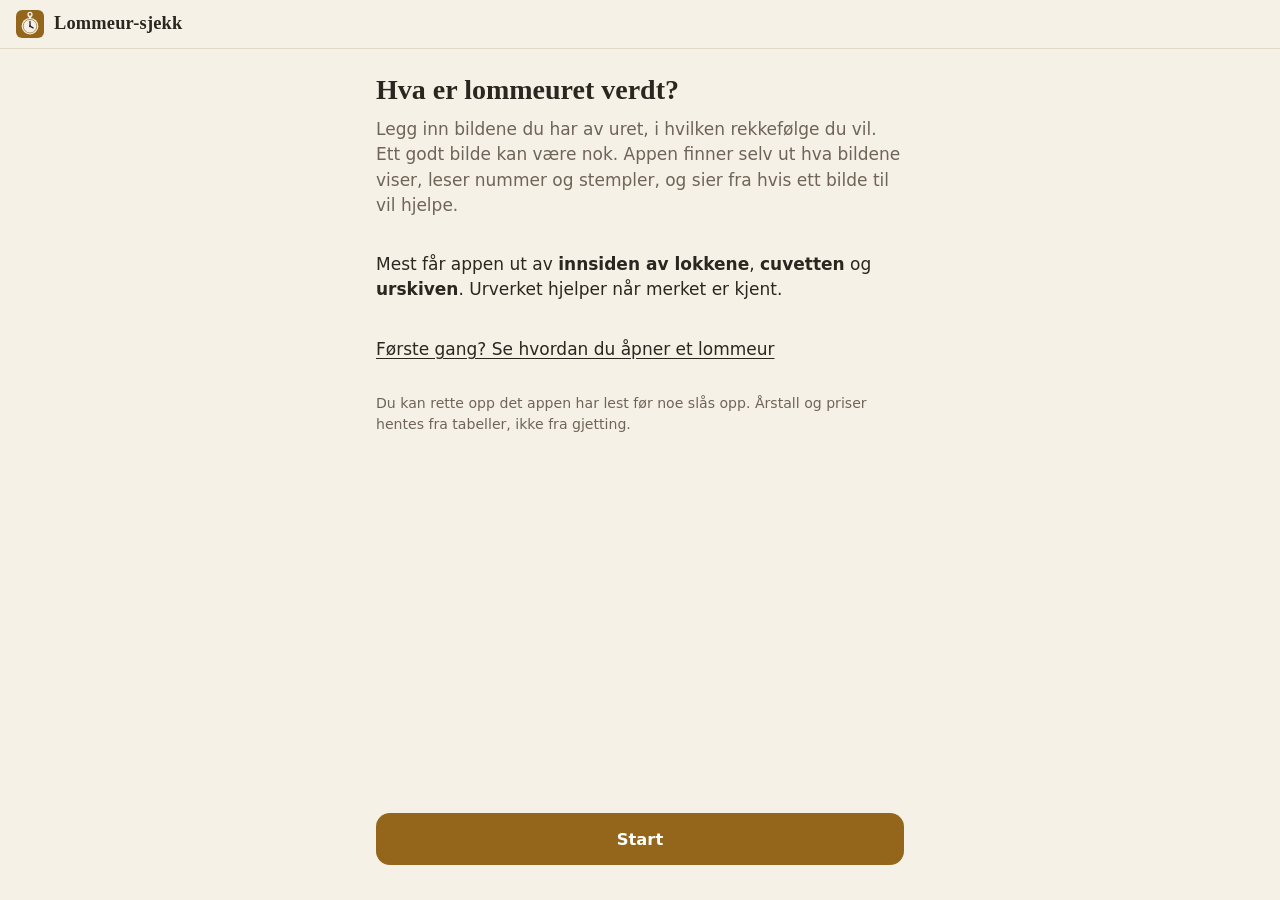
==== app/static/index.html @ 58a51ea7 "Legg inn bildene du har: fri opplasting og forslag til neste bilde De faste bildestegene er borte. B" ====
<!doctype html>
<html lang="no">
<head>
  <meta charset="utf-8">
  <meta name="viewport" content="width=device-width, initial-scale=1, viewport-fit=cover">
  <title>Lommeur-sjekk</title>
  <meta name="description" content="Identifiser, dater og finn prisintervall for gamle lommeur.">
  <meta name="theme-color" content="#f6f1e7" media="(prefers-color-scheme: light)">
  <meta name="theme-color" content="#1b1814" media="(prefers-color-scheme: dark)">
  <link rel="manifest" href="manifest.webmanifest">
  <link rel="icon" href="icon.svg" type="image/svg+xml">
  <link rel="apple-touch-icon" href="icon-192.png">
  <meta name="apple-mobile-web-app-capable" content="yes">
  <link rel="stylesheet" href="styles.css">
</head>
<body>
  <header class="topbar">
    <img src="icon.svg" alt="" width="28" height="28">
    <span class="brand">Lommeur-sjekk</span>
    <span id="mode-badge" class="badge badge-demo" hidden>Demo</span>
  </header>

  <main id="app">
    <!-- 1. Start -->
    <section id="screen-intro" class="screen">
      <h1>Hva er lommeuret verdt?</h1>
      <p class="lead">Legg inn bildene du har av uret, i hvilken rekkefølge du vil. Ett godt bilde kan være nok. Appen finner selv ut hva bildene viser, leser nummer og stempler, og sier fra hvis ett bilde til vil hjelpe.</p>
      <p>Mest får appen ut av <strong>innsiden av lokkene</strong>, <strong>cuvetten</strong> og <strong>urskiven</strong>. Urverket hjelper når merket er kjent.</p>
      <p><button class="link link-inline" data-action="guide">Første gang? Se hvordan du åpner et lommeur</button></p>
      <p class="fineprint">Du kan rette opp det appen har lest før noe slås opp. Årstall og priser hentes fra tabeller, ikke fra gjetting.</p>
      <p class="fineprint" id="provider-info" hidden></p>
      <div id="mock-panel" class="mock-panel" hidden>
        <label for="mock-scenario">Demomodus – velg eksempel</label>
        <select id="mock-scenario"></select>
        <p class="fineprint">Ingen API-nøkkel er satt, så bildeanalysen bruker faste eksempler.</p>
      </div>
      <div class="actions">
        <button class="btn btn-primary" data-action="start">Start</button>
      </div>
    </section>

    <!-- 2. Bilder -->
    <section id="screen-capture" class="screen" hidden>
      <h1>Bilder av uret</h1>
      <ul class="tips">
        <li>Ta med det du ser best: urskive, innsiden av lokkene, cuvetten eller verket.</li>
        <li>Gå nært på nummer og stempler, og la lyset falle skrått.</li>
        <li>Flere bilder av samme del er greit.</li>
      </ul>
      <p class="guide-link"><button class="link link-inline" data-action="guide">Slik åpner du et lommeur</button></p>

      <div id="suggest-box" class="notice notice-hint" hidden></div>
      <div class="photo-grid" id="photo-grid"></div>
      <p class="error" id="capture-error" role="alert" hidden></p>

      <div class="actions">
        <div class="row">
          <label class="btn btn-secondary">
            <input type="file" accept="image/*" capture="environment" data-input="camera" hidden>
            Ta bilde
          </label>
          <label class="btn btn-secondary">
            <input type="file" accept="image/*" multiple data-input="gallery" hidden>
            Velg bilder
          </label>
        </div>
        <button class="btn btn-primary" data-action="analyze" id="analyze-btn" disabled>Analyser</button>
        <div class="row row-links">
          <button class="link" data-action="back">Tilbake</button>
        </div>
      </div>
    </section>

    <!-- 3. Analyserer -->
    <section id="screen-loading" class="screen screen-center" hidden>
      <div class="spinner" aria-hidden="true"></div>
      <p id="loading-text">Leser bildene …</p>
    </section>

    <!-- 4. Bekreft -->
    <section id="screen-confirm" class="screen" hidden>
      <h1>Stemmer dette?</h1>
      <p class="lead">Sjekk mot uret og rett opp feil. Ett feil siffer kan flytte dateringen flere år.</p>

      <div id="confirm-notices"></div>
      <section class="card found" aria-labelledby="found-title">
        <h2 id="found-title">Funnet på uret <span class="chip" data-conf="numbers"></span></h2>
        <div id="found"></div>
      </section>

      <form id="confirm-form" novalidate>
        <div class="field">
          <label for="f-brand">Merke eller navn <span class="chip" data-conf="brand_signed"></span></label>
          <input id="f-brand" name="brand" autocomplete="off" autocapitalize="words" placeholder="Usignert">
        </div>
        <div class="field">
          <label for="f-movement">Verksnummer</label>
          <input id="f-movement" name="movement_serial" inputmode="numeric" pattern="[0-9 ]*" autocomplete="off" placeholder="Ikke lest">
          <small>Nummer på selve urverket. Mange ur har ikke det.</small>
        </div>
        <div class="field">
          <label for="f-case">Kassenummer</label>
          <input id="f-case" name="case_number" inputmode="numeric" pattern="[0-9 ]*" autocomplete="off" placeholder="Ikke lest">
          <small>Nummer i lokkene. Står det samme nummer flere steder, hører lokkene trolig sammen.</small>
        </div>
        <div class="field">
          <label for="f-escapement">Gangtype <span class="chip" data-conf="escapement"></span></label>
          <select id="f-escapement" name="escapement"></select>
          <small id="escapement-evidence"></small>
        </div>
        <div class="field">
          <label for="f-winding">Oppstrekk <span class="chip" data-conf="winding"></span></label>
          <select id="f-winding" name="winding"></select>
          <small id="winding-evidence"></small>
        </div>
        <div class="field">
          <label for="f-layout">Verktype</label>
          <select id="f-layout" name="movement_layout"></select>
        </div>
        <div class="field">
          <label for="f-material">Kassemateriale <span class="chip" data-conf="marks"></span></label>
          <select id="f-material" name="material"></select>
          <div class="stamps" id="stamps"></div>
        </div>
        <div class="actions">
          <button class="btn btn-primary" type="submit">Finn alder og verdi</button>
          <div class="row row-links">
            <button class="link" type="button" data-action="retake">Ta bildene på nytt</button>
          </div>
        </div>
      </form>
    </section>

    <!-- 5. Resultat -->
    <section id="screen-result" class="screen" hidden>
      <h1>Resultat</h1>
      <article class="card" id="dating-card"></article>
      <article class="card" id="value-card"></article>
      <div class="actions">
        <button class="btn btn-primary" data-action="restart">Ny vurdering</button>
        <div class="row row-links">
          <button class="link" data-action="edit">Rett opplysninger</button>
        </div>
      </div>
    </section>
    <!-- Veiledning -->
    <section id="screen-guide" class="screen guide" hidden>
      <h1>Slik åpner du et lommeur</h1>
      <p class="lead">De fleste lommeur har to lokk bak: et ytre lokk og et indre støvlokk, cuvetten. Stempler og nummer kan sitte på begge, så appen ber om bilde av hvert lag.</p>

      <figure class="guide-figure">
        <svg viewBox="0 0 320 210" role="img" aria-labelledby="guide-fig-title">
          <title id="guide-fig-title">Lagene i et lommeur sett fra siden: glass, urskive, urverk, cuvette og ytre lokk</title>
          <g class="g-line">
            <!-- bøyle og krone -->
            <path d="M52 22a10 10 0 0 1 20 0" />
            <rect x="57" y="22" width="10" height="9" rx="2" />
            <!-- glass -->
            <path d="M22 52q40-16 80 0" />
            <!-- urskive -->
            <rect x="24" y="56" width="76" height="6" rx="2" class="g-fill-soft" />
            <!-- urverk -->
            <rect x="26" y="68" width="72" height="22" rx="3" class="g-fill" />
            <circle cx="46" cy="79" r="6" />
            <circle cx="76" cy="79" r="4" />
            <!-- cuvette (åpen, hengslet til venstre) -->
            <path d="M26 98 L96 128" class="g-accent" />
            <!-- ytre lokk (åpent, hengslet til venstre) -->
            <path d="M24 104 L88 160" class="g-accent2" />
            <circle cx="25" cy="101" r="3" class="g-dot" />
          </g>
          <g class="g-label">
            <line x1="102" y1="46" x2="150" y2="36" /><text x="156" y="40">Glass</text>
            <line x1="102" y1="59" x2="150" y2="62" /><text x="156" y="66">1 · Urskive</text>
            <line x1="100" y1="79" x2="150" y2="90" /><text x="156" y="94">4 · Urverk med verksnummer</text>
            <line x1="96" y1="128" x2="150" y2="122" /><text x="156" y="126">3 · Cuvette (indre lokk)</text>
            <line x1="88" y1="160" x2="150" y2="152" /><text x="156" y="156">2 · Ytre baklokk</text>
            <line x1="25" y1="104" x2="40" y2="190" /><text x="44" y="194">Hengsel</text>
          </g>
        </svg>
        <figcaption>Ytre lokk og cuvette er vanligvis hengslet på samme side. Tallene viser rekkefølgen du åpner uret i.</figcaption>
      </figure>

      <article class="guide-card" id="guide-before">
        <h2>Før du begynner</h2>
        <ul>
          <li>Bruk neglen eller en tynn plastkile, for eksempel et gitarplekter. Aldri kniv eller skrutrekker: riper og bulker senker verdien.</li>
          <li>Hold uret over et mykt underlag, og ikke tving noe som sitter fast. Spør selgeren om lov på loppemarkedet.</li>
          <li>Ikke rør urverket. Særlig balansehjulet, som svinger fram og tilbake, er ømfintlig.</li>
        </ul>
      </article>

      <article class="guide-card" id="guide-dial">
        <h2><span class="num">1</span> Urskiven</h2>
        <p>Ta bildet rett forfra med hele skiven og eventuell tekst.</p>
        <p>Har uret lokk også foran (savonett eller jegerur), trykker du inn kronen øverst. Da spretter frontlokket opp.</p>
      </article>

      <article class="guide-card" id="guide-caseback">
        <h2><span class="num">2</span> Ytre baklokk</h2>
        <p>Finn det lille neglesporet i kanten, ofte rett overfor hengselet, og lirk forsiktig. Noen lokk skrus av mot klokka i stedet.</p>
        <p><strong>Fotografer innsiden av lokket.</strong> Her står ofte sølvstempelet (0.800, 0.875, 0.935), et lite merke fra kassemakeren, kontrollmerker som en bjørn, en tiur eller et ekorn, og kassenummeret.</p>
        <p class="fineprint">Monogrammer og initialer er gravert for en eier. Små, ujevne riper med bokstaver og tall er ofte merker etter reparasjoner. Appen tar dem med, men bruker dem ikke som serienummer.</p>
      </article>

      <article class="guide-card" id="guide-cuvette">
        <h2><span class="num">3</span> Cuvetten (indre lokk)</h2>
        <p>Under det ytre lokket ligger et tynnere støvlokk. <strong>Fotografer utsiden før du åpner det</strong>, og så innsiden. Utsiden har ofte gravert tekst som navn, antall steiner, gangtype («Echappement à cylindre», «Ancre») og et nummer. Innsiden kan ha egne stempler.</p>
        <p>To hull i cuvetten betyr at uret trekkes opp med nøkkel: det ene er for oppstrekk, det andre for å stille viserne («Aiguilles»).</p>
        <p>Cuvetten kan være av samme sølv som kassen, eller av metall («Cuvette Métal»). Står samme nummer i lokket og på cuvetten, hører de trolig sammen.</p>
        <p class="fineprint">Har uret ingen cuvette, hopper du over dette steget.</p>
      </article>

      <article class="guide-card" id="guide-movement">
        <h2><span class="num">4</span> Urverket</h2>
        <p>Åpne cuvetten på samme måte. På mange ur står det lite eller ingenting på verket, og det er helt vanlig. Bildet viser likevel gangtypen, om uret har nøkkeloppstrekk (firkantede tapper) og hvordan verket er bygd. Står det et nummer, får skrått lys graveringen fram.</p>
        <p>Finner du ikke noe neglespor bak, kan uret være av typen som åpnes forfra: glassringen løftes av, og verket vippes ut. Da er det tryggest å la det være.</p>
      </article>

      <article class="guide-card" id="guide-close">
        <h2>Lukk forsiktig</h2>
        <p>Trykk lokkene igjen med tommelen nær hengselet, først cuvetten og så det ytre lokket. Trykk aldri midt på glasset.</p>
      </article>

      <div class="actions">
        <button class="btn btn-primary" data-action="close-guide">Ferdig</button>
      </div>
    </section>
  </main>


  <script src="app.js" defer></script>
</body>
</html>
---- app/static/styles.css ----
:root {
  --paper: #f6f1e7;
  --card: #fffdf8;
  --ink: #2b2620;
  --muted: #6e6457;
  --line: #e2d8c6;
  --brass: #94661c;
  --brass-ink: #ffffff;
  --brass-soft: #f1e4c8;
  --ok: #2f6b3d;
  --warn: #9a5b00;
  --warn-soft: #fbefd8;
  --bad: #a33a2a;
  --bad-soft: #f8e3df;
  --radius: 14px;
  --serif: "Iowan Old Style", "Palatino Linotype", Palatino, "Book Antiqua", Georgia, serif;
  --sans: system-ui, -apple-system, "Segoe UI", Roboto, sans-serif;
  color-scheme: light dark;
}

@media (prefers-color-scheme: dark) {
  :root {
    --paper: #1b1814;
    --card: #25211b;
    --ink: #efe7d8;
    --muted: #b3a690;
    --line: #3a342b;
    --brass: #d4a24c;
    --brass-ink: #1b1814;
    --brass-soft: #3a2f1c;
    --ok: #7fc28d;
    --warn: #e4b05c;
    --warn-soft: #3a2f1c;
    --bad: #ef8a78;
    --bad-soft: #3d2420;
  }
}

* { box-sizing: border-box; }
[hidden] { display: none !important; }

html, body { margin: 0; }

body {
  background: var(--paper);
  color: var(--ink);
  font: 17px/1.5 var(--sans);
  -webkit-text-size-adjust: 100%;
  min-height: 100dvh;
}

.topbar {
  display: flex; align-items: center; gap: 10px;
  padding: calc(10px + env(safe-area-inset-top)) 16px 10px;
  border-bottom: 1px solid var(--line);
}
.brand { font-family: var(--serif); font-size: 1.15rem; font-weight: 600; letter-spacing: .01em; }

main { max-width: 560px; margin: 0 auto; }

.screen {
  padding: 20px 16px calc(24px + env(safe-area-inset-bottom));
  min-height: calc(100dvh - 60px);
  display: flex; flex-direction: column;
}
.screen-center { align-items: center; justify-content: center; text-align: center; gap: 16px; }

h1 { font-family: var(--serif); font-size: 1.75rem; line-height: 1.2; margin: 4px 0 10px; font-weight: 600; }
.lead { color: var(--muted); margin: 0 0 16px; }
.fineprint { color: var(--muted); font-size: .88rem; }

.howto { padding-left: 1.3em; margin: 0 0 8px; }
.howto li { margin: 6px 0; }

/* Knapper: store trykkflater, samlet nederst der tommelen når */
.actions { margin-top: auto; padding-top: 20px; display: flex; flex-direction: column; gap: 10px; }
.row { display: flex; gap: 10px; }
.row > * { flex: 1; }
.row-links { justify-content: space-between; }
.row-links > * { flex: 0 1 auto; }

.btn {
  display: inline-flex; align-items: center; justify-content: center;
  min-height: 52px; padding: 0 20px; border-radius: var(--radius);
  font: 600 1.02rem var(--sans); border: 1.5px solid transparent; cursor: pointer;
  text-align: center; user-select: none; -webkit-tap-highlight-color: transparent;
}
.btn:active { transform: translateY(1px); }
.btn-primary { background: var(--brass); color: var(--brass-ink); }
.btn-secondary { background: transparent; color: var(--ink); border-color: var(--line); }
.btn[disabled] { opacity: .5; }

.link {
  background: none; border: 0; padding: 12px 4px; min-height: 44px;
  color: var(--muted); font: 500 .95rem var(--sans); text-decoration: underline; text-underline-offset: 3px; cursor: pointer;
}

.badge { font-size: .72rem; font-weight: 700; letter-spacing: .06em; text-transform: uppercase; padding: 3px 8px; border-radius: 999px; }
.badge-demo { background: var(--warn-soft); color: var(--warn); margin-left: auto; }

.mock-panel { margin-top: 16px; padding: 14px; border: 1px dashed var(--line); border-radius: var(--radius); }
.mock-panel label { display: block; font-weight: 600; margin-bottom: 6px; }

/* Bildesteg */
.progress { display: flex; gap: 6px; margin-bottom: 10px; }
.progress span { flex: 1; height: 4px; border-radius: 2px; background: var(--line); }
.progress span.done { background: var(--brass); }
.step-count { margin: 0; color: var(--muted); font-size: .9rem; }
.tips { margin: 0 0 16px; padding-left: 1.2em; color: var(--muted); }
.tips li { margin: 3px 0; }

.photo-slot {
  border: 1.5px dashed var(--line); border-radius: var(--radius);
  aspect-ratio: 4 / 3; max-height: 42dvh; width: 100%; display: grid; place-items: center; overflow: hidden;
  background: var(--card); color: var(--muted); position: relative;
}
.photo-slot img { width: 100%; height: 100%; object-fit: cover; display: block; }
.photo-slot svg { width: 46%; height: auto; opacity: .55; }
.photo-slot-small { aspect-ratio: 16 / 9; max-height: 22dvh; margin-top: 10px; }
.photo-slot .size { position: absolute; right: 8px; bottom: 8px; font-size: .75rem; background: rgba(0,0,0,.55); color: #fff; padding: 2px 8px; border-radius: 999px; }

.error { color: var(--bad); background: var(--bad-soft); padding: 12px 14px; border-radius: 10px; margin: 12px 0 0; }

/* Laster */
.spinner { width: 44px; height: 44px; border-radius: 50%; border: 4px solid var(--line); border-top-color: var(--brass); animation: spin .9s linear infinite; }
@keyframes spin { to { transform: rotate(360deg); } }
@media (prefers-reduced-motion: reduce) { .spinner { animation-duration: 3s; } }

/* Skjema */
.field { margin-bottom: 16px; }
.field label { display: flex; align-items: center; gap: 8px; font-weight: 600; margin-bottom: 6px; }
.field small { display: block; color: var(--muted); font-size: .85rem; margin-top: 4px; }
input, select {
  width: 100%; min-height: 50px; padding: 0 14px; border-radius: 12px;
  border: 1.5px solid var(--line); background: var(--card); color: var(--ink);
  font: 1.05rem var(--sans);
}
input:focus, select:focus { outline: none; border-color: var(--brass); box-shadow: 0 0 0 3px var(--brass-soft); }
input[name$="serial"], input[name="case_number"] { font-variant-numeric: tabular-nums; letter-spacing: .04em; }

.chip { font-size: .72rem; font-weight: 600; padding: 2px 8px; border-radius: 999px; }
.chip:empty { display: none; }
.chip.high { background: color-mix(in srgb, var(--ok) 16%, transparent); color: var(--ok); }
.chip.mid { background: var(--warn-soft); color: var(--warn); }
.chip.low { background: var(--bad-soft); color: var(--bad); }

.stamps { display: flex; flex-wrap: wrap; gap: 6px; margin-top: 8px; }
.stamp { font-size: .85rem; padding: 4px 10px; border-radius: 8px; background: var(--brass-soft); }

.notice { border-radius: 12px; padding: 12px 14px; margin-bottom: 12px; font-size: .95rem; }
.notice p { margin: 0 0 6px; }
.notice p:last-child { margin: 0; }
.notice-warn { background: var(--warn-soft); }
.notice-hint { background: var(--card); border: 1px solid var(--line); }
.notice .link { padding: 4px 0; min-height: 0; color: var(--ink); }

/* Resultat */
.card { background: var(--card); border: 1px solid var(--line); border-radius: var(--radius); padding: 18px 16px; margin-bottom: 14px; }
.card h2 { font-size: .8rem; text-transform: uppercase; letter-spacing: .08em; color: var(--muted); margin: 0 0 6px; font-weight: 700; display: flex; gap: 8px; align-items: center; }
.big { font-family: var(--serif); font-size: 2.2rem; line-height: 1.1; margin: 0 0 6px; font-weight: 600; }
.card p { margin: 0 0 8px; }
.meta { color: var(--muted); font-size: .9rem; }
.nowrap { white-space: nowrap; }

.range { margin: 18px 0 6px; }
.range-track { position: relative; height: 10px; border-radius: 5px; background: linear-gradient(90deg, var(--brass-soft), var(--brass)); }
.range-marker { position: absolute; top: 50%; width: 22px; height: 22px; border-radius: 50%; background: var(--card); border: 4px solid var(--ink); transform: translate(-50%, -50%); }
.range-labels { display: flex; justify-content: space-between; margin-top: 10px; font-variant-numeric: tabular-nums; }
.range-labels div { display: flex; flex-direction: column; font-size: .8rem; color: var(--muted); }
.range-labels strong { color: var(--ink); font-size: 1rem; }
.range-labels .mid { text-align: center; }
.range-labels .end { text-align: right; }

.caveats { margin: 10px 0 0; padding-left: 1.1em; font-size: .9rem; color: var(--muted); }
.caveats li { margin: 4px 0; }
.caveats li.demo { color: var(--warn); font-weight: 600; }

details { margin-top: 12px; border-top: 1px solid var(--line); padding-top: 10px; }
summary { cursor: pointer; font-weight: 600; min-height: 44px; display: flex; align-items: center; }
.sales { list-style: none; padding: 0; margin: 4px 0 0; font-size: .92rem; }
.sales li { display: flex; justify-content: space-between; gap: 12px; padding: 8px 0; border-bottom: 1px solid var(--line); }
.sales li:last-child { border: 0; }
.sales .price { font-weight: 600; font-variant-numeric: tabular-nums; white-space: nowrap; }

/* Veiledning */
.link-inline { padding: 0; min-height: 0; font-size: inherit; color: var(--ink); }
.guide-link { margin: -8px 0 14px; font-size: .95rem; }
.guide-figure { margin: 0 0 16px; background: var(--card); border: 1px solid var(--line); border-radius: var(--radius); padding: 12px 10px 10px; }
.guide-figure svg { width: 100%; height: auto; display: block; }
.guide-figure figcaption { font-size: .85rem; color: var(--muted); margin-top: 6px; }
.g-line * { fill: none; stroke: var(--ink); stroke-width: 2; stroke-linecap: round; stroke-linejoin: round; }
.g-line .g-fill { fill: var(--brass-soft); }
.g-line .g-fill-soft { fill: var(--paper); }
.g-line .g-accent { stroke: var(--brass); stroke-width: 3.5; }
.g-line .g-accent2 { stroke: var(--ink); stroke-width: 4; }
.g-line .g-dot { fill: var(--ink); }
.g-label line { stroke: var(--muted); stroke-width: 1; stroke-dasharray: 2 3; }
.g-label text { fill: var(--ink); font: 600 11px var(--sans); }
.guide-card { background: var(--card); border: 1px solid var(--line); border-radius: var(--radius); padding: 14px 16px; margin-bottom: 12px; scroll-margin-top: 12px; }
.guide-card h2 { font-family: var(--serif); font-size: 1.2rem; margin: 0 0 8px; display: flex; align-items: center; gap: 10px; }
.guide-card p, .guide-card li { margin: 0 0 8px; }
.guide-card ul { padding-left: 1.2em; margin: 0; }
.guide-card .num { display: inline-grid; place-items: center; width: 28px; height: 28px; border-radius: 50%; background: var(--brass); color: var(--brass-ink); font: 700 .9rem var(--sans); flex: none; }

/* Funnet på uret */
.found h2 { margin-bottom: 8px; }
.found-list { list-style: none; padding: 0; margin: 0; }
.found-list li { padding: 8px 0; border-bottom: 1px solid var(--line); }
.found-list li:last-child { border-bottom: 0; }
.found-list small { color: var(--muted); }
.num-value { font-variant-numeric: tabular-nums; letter-spacing: .03em; }
.found-ignored { margin-top: 6px; }
.found-ignored ul { margin: 6px 0 0; padding-left: 1.1em; color: var(--muted); font-size: .9rem; }
.stamp small { color: var(--muted); font-size: .75rem; }
.meta.good { color: var(--ok); }

/* Fri bildeopplasting */
.photo-grid { display: grid; grid-template-columns: repeat(auto-fill, minmax(100px, 1fr)); gap: 10px; }
.thumb { position: relative; margin: 0; border-radius: 12px; overflow: hidden; background: var(--card); border: 1px solid var(--line); aspect-ratio: 3 / 4; display: grid; place-items: center; }
.thumb img { width: 100%; height: 100%; object-fit: cover; }
.thumb svg { width: 50%; opacity: .5; }
.thumb figcaption { position: absolute; left: 0; right: 0; bottom: 0; padding: 4px 6px; font-size: .72rem; line-height: 1.25; background: rgba(0,0,0,.6); color: #fff; }
.thumb-note { position: absolute; top: 8px; left: 6px; right: 6px; font-size: .7rem; text-align: center; color: var(--muted); }
.thumb-remove { position: absolute; top: 4px; right: 4px; width: 32px; height: 32px; border-radius: 50%; border: 0; background: rgba(0,0,0,.6); color: #fff; font-size: 1.2rem; line-height: 1; cursor: pointer; }
.photo-empty { grid-column: 1 / -1; border: 1.5px dashed var(--line); border-radius: var(--radius); padding: 28px 16px; text-align: center; color: var(--muted); }
.photo-empty svg { width: 64px; opacity: .5; }
.photo-empty p { margin: 6px 0 0; }
#suggest-box { margin-bottom: 12px; }
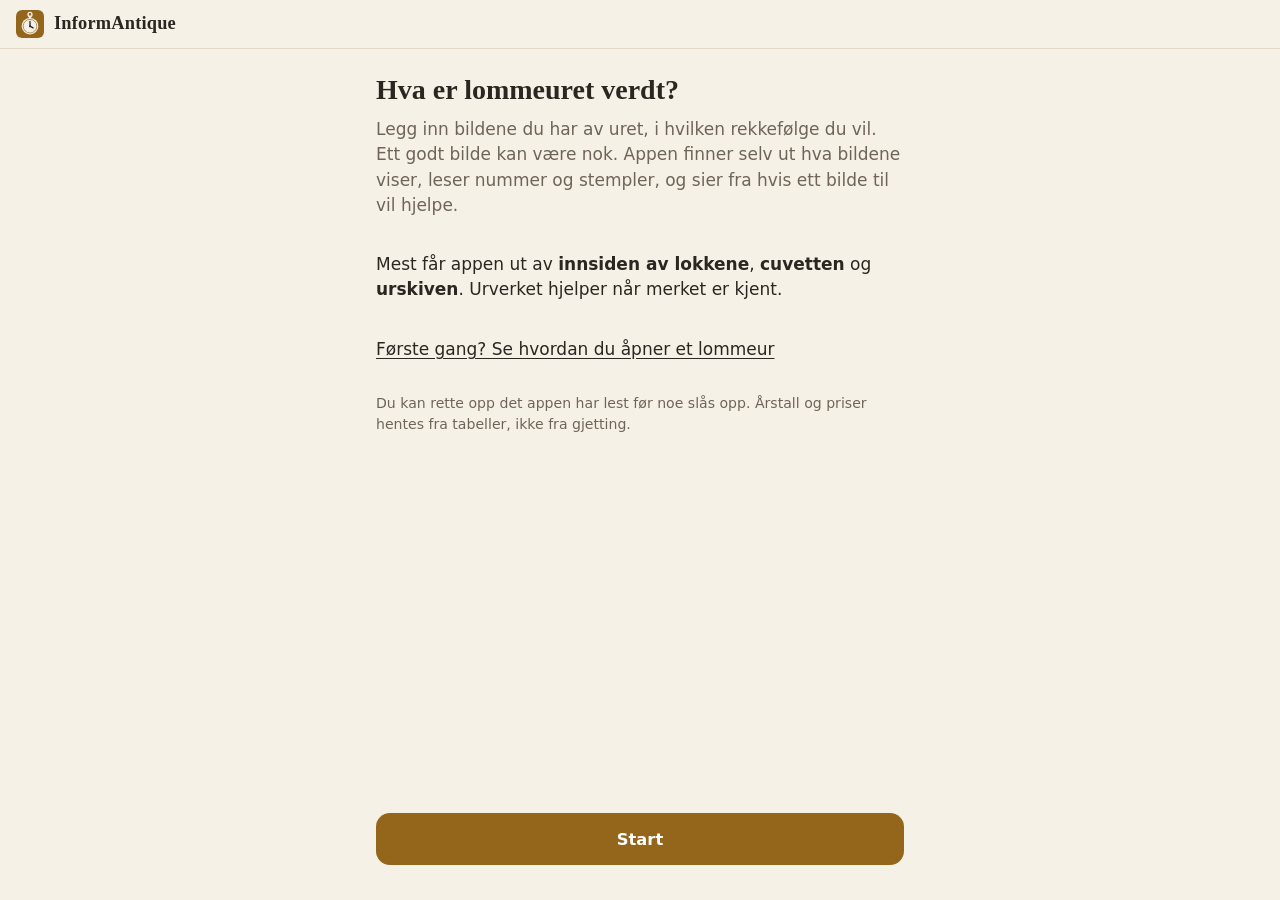
==== commit 034891d3: "Nytt navn: InformAntique Co-Authored-By: Claude Opus 5.5 <noreply@anthropic.com> Claude-Session: htt" ====
--- a/app/static/index.html
+++ b/app/static/index.html
@@ -3,20 +3,21 @@
 <head>
   <meta charset="utf-8">
   <meta name="viewport" content="width=device-width, initial-scale=1, viewport-fit=cover">
-  <title>Lommeur-sjekk</title>
-  <meta name="description" content="Identifiser, dater og finn prisintervall for gamle lommeur.">
+  <title>InformAntique</title>
+  <meta name="description" content="Informasjon om antikviteter og gamle ting, rett fra mobilen. Først ut: lommeur.">
   <meta name="theme-color" content="#f6f1e7" media="(prefers-color-scheme: light)">
   <meta name="theme-color" content="#1b1814" media="(prefers-color-scheme: dark)">
   <link rel="manifest" href="manifest.webmanifest">
   <link rel="icon" href="icon.svg" type="image/svg+xml">
   <link rel="apple-touch-icon" href="icon-192.png">
   <meta name="apple-mobile-web-app-capable" content="yes">
+  <meta name="apple-mobile-web-app-title" content="InformAntique">
   <link rel="stylesheet" href="styles.css">
 </head>
 <body>
   <header class="topbar">
     <img src="icon.svg" alt="" width="28" height="28">
-    <span class="brand">Lommeur-sjekk</span>
+    <span class="brand">InformAntique</span>
     <span id="mode-badge" class="badge badge-demo" hidden>Demo</span>
   </header>
 
@@ -28,7 +29,6 @@
       <p>Mest får appen ut av <strong>innsiden av lokkene</strong>, <strong>cuvetten</strong> og <strong>urskiven</strong>. Urverket hjelper når merket er kjent.</p>
       <p><button class="link link-inline" data-action="guide">Første gang? Se hvordan du åpner et lommeur</button></p>
       <p class="fineprint">Du kan rette opp det appen har lest før noe slås opp. Årstall og priser hentes fra tabeller, ikke fra gjetting.</p>
-      <p class="fineprint" id="provider-info" hidden></p>
       <div id="mock-panel" class="mock-panel" hidden>
         <label for="mock-scenario">Demomodus – velg eksempel</label>
         <select id="mock-scenario"></select>
@@ -135,6 +135,7 @@
     <section id="screen-result" class="screen" hidden>
       <h1>Resultat</h1>
       <article class="card" id="dating-card"></article>
+      <article class="card" id="maker-card" hidden></article>
       <article class="card" id="value-card"></article>
       <div class="actions">
         <button class="btn btn-primary" data-action="restart">Ny vurdering</button>
--- a/app/static/styles.css
+++ b/app/static/styles.css
@@ -226,3 +226,80 @@
 .photo-empty svg { width: 64px; opacity: .5; }
 .photo-empty p { margin: 6px 0 0; }
 #suggest-box { margin-bottom: 12px; }
+
+/* Om navnet */
+.maker-name { font-family: var(--serif); font-size: 1.3rem; font-weight: 600; margin: 0 0 6px; }
+.sources { padding-left: 1.1em; margin: 6px 0 0; font-size: .9rem; }
+.sources li { margin: 4px 0; }
+.sources a { color: var(--ink); }
+
+/* Venteskjerm: viktoriansk lommeur med tannhjul */
+:root {
+  --sp-brass-1: #f0cf86; --sp-brass-2: #c8933a; --sp-brass-3: #7a4f17;
+  --sp-copper-1: #e3946a; --sp-copper-2: #8c4422;
+  --sp-dark: #3a2614; --sp-cream-1: #fbf4e2; --sp-cream-2: #eadbb8; --sp-window: #24170c;
+}
+.loader { width: 220px; height: 220px; filter: drop-shadow(0 6px 10px rgba(58, 38, 20, .25)); }
+.sp-s1 { stop-color: var(--sp-brass-1); } .sp-s2 { stop-color: var(--sp-brass-2); } .sp-s3 { stop-color: var(--sp-brass-3); }
+.sp-c1 { stop-color: var(--sp-copper-1); } .sp-c2 { stop-color: var(--sp-copper-2); }
+.sp-d1 { stop-color: var(--sp-cream-1); } .sp-d2 { stop-color: var(--sp-cream-2); }
+.sp-gear-body { fill: url(#sp-brass); stroke: var(--sp-dark); stroke-width: 1.4; stroke-linejoin: round; }
+.sp-copperish .sp-gear-body { fill: url(#sp-copper); }
+.sp-gear-cut { fill: var(--paper); stroke: var(--sp-dark); stroke-width: 1.2; }
+.sp-gear-spokes line { stroke: url(#sp-brass); stroke: var(--sp-brass-2); stroke-width: 4; stroke-linecap: round; }
+.sp-copperish .sp-gear-spokes line { stroke: var(--sp-copper-2); }
+.sp-gear-hub { fill: var(--sp-dark); }
+.sp-g1 { animation: sp-spin 16s linear infinite; }
+.sp-g2 { animation: sp-spin 11s linear infinite reverse; }
+.sp-g3 { animation: sp-spin 8s linear infinite; }
+.sp-bow { fill: none; stroke: url(#sp-brass); stroke-width: 5; }
+.sp-crown, .sp-pendant { fill: url(#sp-brass); stroke: var(--sp-dark); stroke-width: 1.2; }
+.sp-knurl-line { stroke: var(--sp-dark); stroke-width: 1; opacity: .6; }
+.sp-case { fill: url(#sp-brass); stroke: var(--sp-dark); stroke-width: 2; }
+.sp-knurl { fill: none; stroke: var(--sp-dark); stroke-width: 2.2; stroke-dasharray: 1.2 2.2; opacity: .55; }
+.sp-dial { fill: url(#sp-dial); stroke: var(--sp-brass-3); stroke-width: 1.5; }
+.sp-chapter { fill: none; stroke: var(--sp-dark); stroke-width: .6; opacity: .6; }
+.sp-ticks line { stroke: var(--sp-dark); stroke-width: .7; }
+.sp-numerals text { font: 600 7.2px "Iowan Old Style", "Palatino Linotype", Palatino, Georgia, serif; fill: var(--sp-dark); text-anchor: middle; }
+.sp-window-rim { fill: url(#sp-brass); stroke: var(--sp-dark); stroke-width: 1; }
+.sp-window { fill: var(--sp-window); }
+.sp-hairspring { fill: none; stroke: var(--sp-brass-1); stroke-width: .5; opacity: .8; }
+.sp-balance { animation: sp-swing .5s ease-in-out infinite alternate; }
+.sp-balance-rim { fill: none; stroke: url(#sp-copper); stroke: var(--sp-copper-1); stroke-width: 1.8; }
+.sp-balance line { stroke: var(--sp-copper-1); stroke-width: 1; }
+.sp-screw { fill: var(--sp-brass-1); }
+.sp-hand line { stroke: var(--sp-dark); stroke-linecap: round; }
+.sp-hand circle { fill: none; stroke: var(--sp-dark); }
+.sp-hand path { fill: var(--sp-dark); }
+.sp-hour line { stroke-width: 2.4; } .sp-hour circle { stroke-width: 1.6; }
+.sp-minute line { stroke-width: 1.5; } .sp-minute circle { stroke-width: 1.2; }
+.sp-minute { animation: sp-spin 24s linear infinite; }
+.sp-pin { fill: url(#sp-brass); stroke: var(--sp-dark); stroke-width: .8; }
+.sp-lens { animation: sp-scan 6.5s ease-in-out infinite; }
+.sp-handle { stroke: var(--sp-copper-2); stroke-width: 7; stroke-linecap: round; }
+.sp-handle-ring { fill: url(#sp-brass); stroke: var(--sp-dark); stroke-width: .8; }
+.sp-lens-rim { fill: none; stroke: url(#sp-brass); stroke-width: 6; }
+.sp-lens-glass { fill: rgba(255, 248, 225, .18); stroke: var(--sp-dark); stroke-width: 1; }
+.sp-lens-shine { fill: none; stroke: #fff; stroke-width: 2; stroke-linecap: round; opacity: .7; }
+@keyframes sp-spin { to { transform: rotate(360deg); } }
+@keyframes sp-swing { from { transform: rotate(-60deg); } to { transform: rotate(60deg); } }
+@keyframes sp-scan {
+  0%, 100% { transform: translate(80px, 88px); }
+  25% { transform: translate(118px, 84px); }
+  50% { transform: translate(116px, 118px); }
+  75% { transform: translate(82px, 120px); }
+}
+.loading-text {
+  font-family: var(--serif); font-style: italic; font-size: 1.1rem; color: var(--sp-brass-3);
+  min-height: 1.5em; margin: 4px 0 0; transition: opacity .25s; letter-spacing: .01em;
+}
+.loading-text::before, .loading-text::after { content: "❦"; font-style: normal; color: var(--sp-brass-2); margin: 0 .5em; font-size: .9em; }
+.loading-text.fade { opacity: 0; }
+@media (prefers-color-scheme: dark) {
+  :root { --sp-dark: #1e140a; }
+  .loading-text { color: var(--sp-brass-1); }
+}
+@media (prefers-reduced-motion: reduce) {
+  .sp-gear, .sp-balance, .sp-minute, .sp-lens { animation: none; }
+  .sp-lens { transform: translate(118px, 92px); }
+}
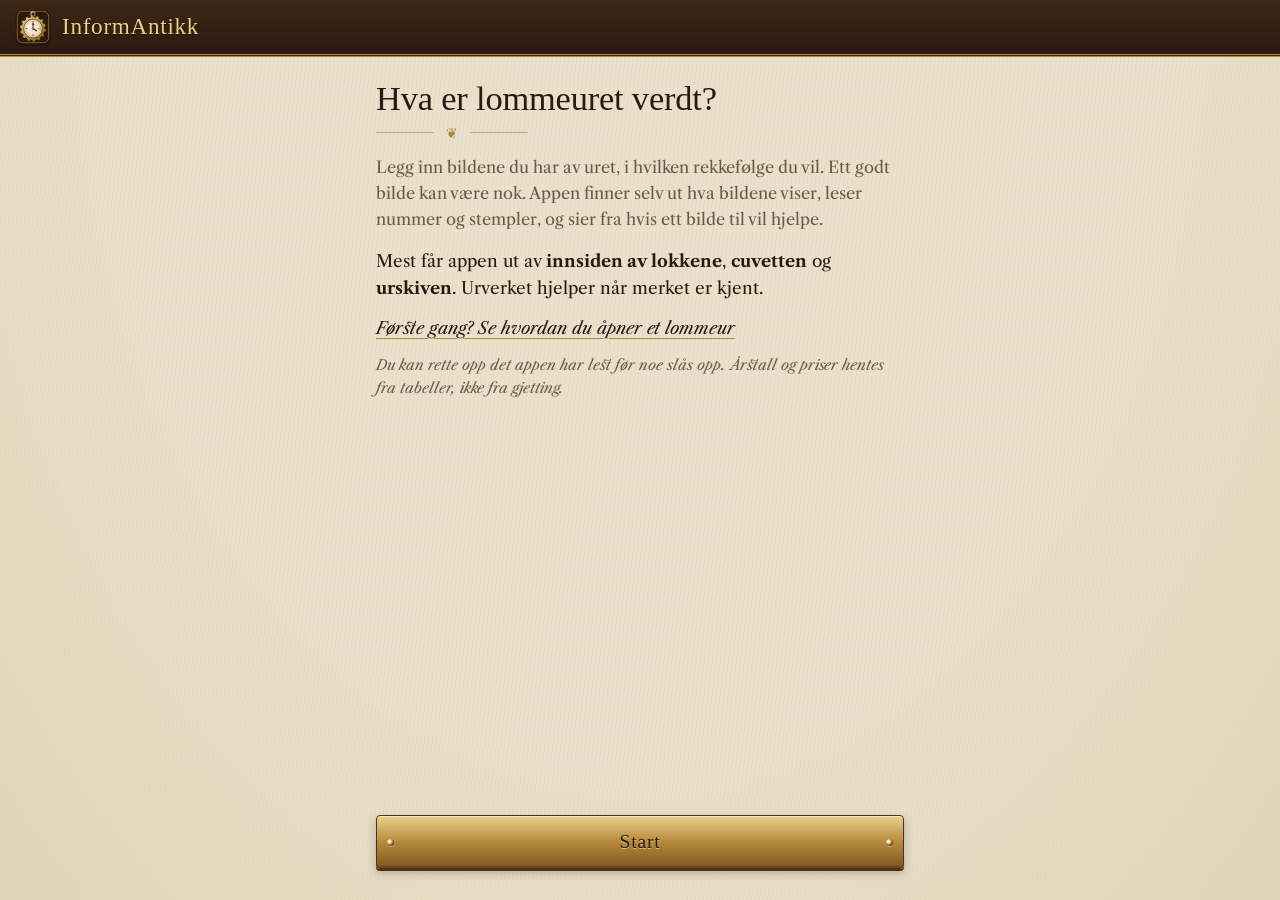
==== commit fda58d69: "InformAntikk: nytt navn og viktoriansk steampunk-tema i hele appen Hovedbokpapir, valnøtt og messing" ====
--- a/app/static/index.html
+++ b/app/static/index.html
@@ -3,21 +3,24 @@
 <head>
   <meta charset="utf-8">
   <meta name="viewport" content="width=device-width, initial-scale=1, viewport-fit=cover">
-  <title>InformAntique</title>
+  <title>InformAntikk</title>
   <meta name="description" content="Informasjon om antikviteter og gamle ting, rett fra mobilen. Først ut: lommeur.">
-  <meta name="theme-color" content="#f6f1e7" media="(prefers-color-scheme: light)">
-  <meta name="theme-color" content="#1b1814" media="(prefers-color-scheme: dark)">
+  <meta name="theme-color" content="#2b1a10" media="(prefers-color-scheme: light)">
+  <meta name="theme-color" content="#120b06" media="(prefers-color-scheme: dark)">
   <link rel="manifest" href="manifest.webmanifest">
   <link rel="icon" href="icon.svg" type="image/svg+xml">
   <link rel="apple-touch-icon" href="icon-192.png">
   <meta name="apple-mobile-web-app-capable" content="yes">
-  <meta name="apple-mobile-web-app-title" content="InformAntique">
+  <meta name="apple-mobile-web-app-title" content="InformAntikk">
+  <link rel="preconnect" href="https://fonts.googleapis.com">
+  <link rel="preconnect" href="https://fonts.gstatic.com" crossorigin>
+  <link rel="stylesheet" href="https://fonts.googleapis.com/css2?family=IM+Fell+English:ital@0;1&family=IM+Fell+English+SC&family=Libre+Caslon+Text:ital,wght@0,400;0,700;1,400&display=swap">
   <link rel="stylesheet" href="styles.css">
 </head>
 <body>
   <header class="topbar">
-    <img src="icon.svg" alt="" width="28" height="28">
-    <span class="brand">InformAntique</span>
+    <img src="icon.svg" alt="" width="34" height="34">
+    <span class="brand">InformAntikk</span>
     <span id="mode-badge" class="badge badge-demo" hidden>Demo</span>
   </header>
 
--- a/app/static/styles.css
+++ b/app/static/styles.css
@@ -1,193 +1,339 @@
+/* InformAntikk – viktoriansk / steampunk
+   Et urmakerverksted i 1890-årene: hovedbokpapir, valnøtt, messing, irgrønn og oksblod.
+   Knappene er graverte messingplater; kortene er etiketter i et kuriositetskabinett. */
+
 :root {
-  --paper: #f6f1e7;
-  --card: #fffdf8;
-  --ink: #2b2620;
-  --muted: #6e6457;
-  --line: #e2d8c6;
-  --brass: #94661c;
-  --brass-ink: #ffffff;
-  --brass-soft: #f1e4c8;
-  --ok: #2f6b3d;
-  --warn: #9a5b00;
-  --warn-soft: #fbefd8;
-  --bad: #a33a2a;
-  --bad-soft: #f8e3df;
-  --radius: 14px;
-  --serif: "Iowan Old Style", "Palatino Linotype", Palatino, "Book Antiqua", Georgia, serif;
-  --sans: system-ui, -apple-system, "Segoe UI", Roboto, sans-serif;
+  --paper: #e9e1cc;          /* hovedbokpapir */
+  --paper-deep: #ddd2b6;
+  --card: #f4eedd;           /* etikett */
+  --ink: #261a12;
+  --muted: #6b5a47;
+  --rule: #4a3523;           /* valnøtt-strek */
+  --rule-soft: #b9a888;
+  --walnut: #2b1a10;
+  --walnut-2: #3d2716;
+  --brass: #b4873a;
+  --brass-hi: #ecd08a;
+  --brass-lo: #7e561f;
+  --brass-ink: #2b1a10;
+  --brass-soft: #e6d6ae;
+  --ok: #3e6b5e;             /* verdigris */
+  --ok-soft: #d7e2d6;
+  --warn: #8a5a12;
+  --warn-soft: #efe0bb;
+  --bad: #7a2c24;            /* oksblod */
+  --bad-soft: #ecd3cb;
+  --radius: 4px;
+  --display: "IM Fell English", Baskerville, "Baskerville Old Face", "GFS Baskerville", "Iowan Old Style", Palatino, Georgia, serif;
+  --display-sc: "IM Fell English SC", "IM Fell English", Baskerville, "GFS Baskerville", "Iowan Old Style", Palatino, Georgia, serif;
+  --serif: "Libre Caslon Text", "Big Caslon", Baskerville, "Iowan Old Style", "Palatino Linotype", Palatino, Charter, "Bitstream Charter", Georgia, serif;
+  --sans: var(--serif);
   color-scheme: light dark;
 }
 
 @media (prefers-color-scheme: dark) {
   :root {
-    --paper: #1b1814;
-    --card: #25211b;
-    --ink: #efe7d8;
-    --muted: #b3a690;
-    --line: #3a342b;
-    --brass: #d4a24c;
-    --brass-ink: #1b1814;
-    --brass-soft: #3a2f1c;
-    --ok: #7fc28d;
-    --warn: #e4b05c;
-    --warn-soft: #3a2f1c;
-    --bad: #ef8a78;
-    --bad-soft: #3d2420;
+    --paper: #1b120b;
+    --paper-deep: #140d08;
+    --card: #271a10;
+    --ink: #ece0c4;
+    --muted: #b9a582;
+    --rule: #8c6a3c;
+    --rule-soft: #4b3824;
+    --walnut: #120b06;
+    --walnut-2: #24170d;
+    --brass: #d2a659;
+    --brass-hi: #f3d995;
+    --brass-lo: #8f6526;
+    --brass-ink: #1b120b;
+    --brass-soft: #3a2a17;
+    --ok: #8dbfae;
+    --ok-soft: #1f2f29;
+    --warn: #e2b766;
+    --warn-soft: #3a2b14;
+    --bad: #e0968a;
+    --bad-soft: #3b1d18;
   }
 }
 
 * { box-sizing: border-box; }
 [hidden] { display: none !important; }
-
 html, body { margin: 0; }
 
 body {
-  background: var(--paper);
   color: var(--ink);
-  font: 17px/1.5 var(--sans);
+  font: 17px/1.6 var(--serif);
   -webkit-text-size-adjust: 100%;
   min-height: 100dvh;
-}
+  background-color: var(--paper);
+  /* Papir som har ligget i en skuff: mørkere kanter og svake fibre */
+  background-image:
+    radial-gradient(ellipse at 50% 0%, transparent 55%, color-mix(in srgb, var(--paper-deep) 80%, transparent) 100%),
+    repeating-linear-gradient(97deg, transparent 0 3px, color-mix(in srgb, var(--rule-soft) 9%, transparent) 3px 4px);
+}
+
+a { color: inherit; }
+:focus-visible { outline: 2px solid var(--brass); outline-offset: 2px; }
+
+/* --- Toppfelt: messingskilt på valnøtt ------------------------------------------ */
 
 .topbar {
-  display: flex; align-items: center; gap: 10px;
+  display: flex; align-items: center; gap: 12px;
   padding: calc(10px + env(safe-area-inset-top)) 16px 10px;
-  border-bottom: 1px solid var(--line);
-}
-.brand { font-family: var(--serif); font-size: 1.15rem; font-weight: 600; letter-spacing: .01em; }
+  background: linear-gradient(180deg, var(--walnut-2), var(--walnut));
+  border-bottom: 3px double var(--brass);
+  color: var(--brass-hi);
+}
+.topbar img { filter: drop-shadow(0 1px 1px rgba(0, 0, 0, .5)); }
+.brand {
+  font-family: var(--display-sc); font-size: 1.45rem; letter-spacing: .03em; line-height: 1;
+  color: var(--brass-hi); text-shadow: 0 1px 0 rgba(0, 0, 0, .6);
+}
 
 main { max-width: 560px; margin: 0 auto; }
 
 .screen {
-  padding: 20px 16px calc(24px + env(safe-area-inset-bottom));
-  min-height: calc(100dvh - 60px);
+  padding: 22px 16px calc(24px + env(safe-area-inset-bottom));
+  min-height: calc(100dvh - 64px);
   display: flex; flex-direction: column;
 }
-.screen-center { align-items: center; justify-content: center; text-align: center; gap: 16px; }
-
-h1 { font-family: var(--serif); font-size: 1.75rem; line-height: 1.2; margin: 4px 0 10px; font-weight: 600; }
-.lead { color: var(--muted); margin: 0 0 16px; }
-.fineprint { color: var(--muted); font-size: .88rem; }
-
-.howto { padding-left: 1.3em; margin: 0 0 8px; }
-.howto li { margin: 6px 0; }
-
-/* Knapper: store trykkflater, samlet nederst der tommelen når */
-.actions { margin-top: auto; padding-top: 20px; display: flex; flex-direction: column; gap: 10px; }
+.screen-center { align-items: center; justify-content: center; text-align: center; gap: 12px; }
+
+/* --- Typografi -------------------------------------------------------------------- */
+
+h1 {
+  font-family: var(--display); font-weight: 400; font-size: 2.15rem; line-height: 1.12;
+  margin: 0 0 14px; letter-spacing: -.005em;
+}
+/* Kapittelpynt under overskriften: strek – blomst – strek */
+h1::after {
+  content: "❦"; display: block; margin-top: 8px; width: 9.5rem;
+  font-size: .9rem; line-height: 1; color: var(--brass); text-align: center;
+  background: linear-gradient(var(--rule-soft), var(--rule-soft)) left 50% / 3.6rem 1px no-repeat,
+              linear-gradient(var(--rule-soft), var(--rule-soft)) right 50% / 3.6rem 1px no-repeat;
+}
+.screen-center h1::after { margin-inline: auto; }
+.lead { color: var(--muted); margin: 0 0 16px; font-size: 1.02rem; }
+.fineprint { color: var(--muted); font-size: .9rem; font-style: italic; }
+p { margin: 0 0 12px; }
+
+/* --- Knapper: graverte messingplater med nagler ------------------------------------------ */
+
+.actions { margin-top: auto; padding-top: 22px; display: flex; flex-direction: column; gap: 12px; }
 .row { display: flex; gap: 10px; }
 .row > * { flex: 1; }
 .row-links { justify-content: space-between; }
 .row-links > * { flex: 0 1 auto; }
 
 .btn {
-  display: inline-flex; align-items: center; justify-content: center;
-  min-height: 52px; padding: 0 20px; border-radius: var(--radius);
-  font: 600 1.02rem var(--sans); border: 1.5px solid transparent; cursor: pointer;
-  text-align: center; user-select: none; -webkit-tap-highlight-color: transparent;
-}
-.btn:active { transform: translateY(1px); }
-.btn-primary { background: var(--brass); color: var(--brass-ink); }
-.btn-secondary { background: transparent; color: var(--ink); border-color: var(--line); }
-.btn[disabled] { opacity: .5; }
+  position: relative; display: inline-flex; align-items: center; justify-content: center;
+  min-height: 54px; padding: 0 26px; border-radius: var(--radius); cursor: pointer;
+  font: 400 1.22rem/1 var(--display-sc); letter-spacing: .04em; text-align: center;
+  user-select: none; -webkit-tap-highlight-color: transparent;
+}
+.btn-primary {
+  color: var(--brass-ink);
+  background: linear-gradient(180deg, var(--brass-hi) 0%, var(--brass) 52%, var(--brass-lo) 100%);
+  border: 1px solid #4b3214;
+  box-shadow: inset 0 1px 0 rgba(255, 255, 255, .55), inset 0 -2px 0 rgba(0, 0, 0, .18), 0 2px 0 #4b3214, 0 4px 8px rgba(43, 26, 16, .25);
+  text-shadow: 0 1px 0 rgba(255, 244, 210, .55);
+}
+/* Nagler i hver ende av platen */
+.btn-primary::before, .btn-primary::after {
+  content: ""; position: absolute; top: 50%; width: 7px; height: 7px; margin-top: -3.5px; border-radius: 50%;
+  background: radial-gradient(circle at 35% 35%, #fff3c9 0 18%, var(--brass-lo) 60%, #3b2610 100%);
+  box-shadow: 0 1px 0 rgba(255, 255, 255, .35);
+}
+.btn-primary::before { left: 10px; }
+.btn-primary::after { right: 10px; }
+.btn-primary:active { transform: translateY(2px); box-shadow: inset 0 1px 0 rgba(255, 255, 255, .4), 0 0 0 #4b3214, 0 1px 3px rgba(43, 26, 16, .3); }
+.btn-secondary {
+  color: var(--ink); background: color-mix(in srgb, var(--card) 70%, transparent);
+  border: 1px solid var(--rule); box-shadow: inset 0 0 0 2px var(--card), inset 0 0 0 3px var(--rule-soft);
+}
+.btn-secondary:active { transform: translateY(1px); }
+.btn[disabled] { filter: grayscale(.6); opacity: .55; cursor: default; }
 
 .link {
-  background: none; border: 0; padding: 12px 4px; min-height: 44px;
-  color: var(--muted); font: 500 .95rem var(--sans); text-decoration: underline; text-underline-offset: 3px; cursor: pointer;
-}
-
-.badge { font-size: .72rem; font-weight: 700; letter-spacing: .06em; text-transform: uppercase; padding: 3px 8px; border-radius: 999px; }
-.badge-demo { background: var(--warn-soft); color: var(--warn); margin-left: auto; }
-
-.mock-panel { margin-top: 16px; padding: 14px; border: 1px dashed var(--line); border-radius: var(--radius); }
-.mock-panel label { display: block; font-weight: 600; margin-bottom: 6px; }
-
-/* Bildesteg */
-.progress { display: flex; gap: 6px; margin-bottom: 10px; }
-.progress span { flex: 1; height: 4px; border-radius: 2px; background: var(--line); }
-.progress span.done { background: var(--brass); }
-.step-count { margin: 0; color: var(--muted); font-size: .9rem; }
-.tips { margin: 0 0 16px; padding-left: 1.2em; color: var(--muted); }
-.tips li { margin: 3px 0; }
-
-.photo-slot {
-  border: 1.5px dashed var(--line); border-radius: var(--radius);
-  aspect-ratio: 4 / 3; max-height: 42dvh; width: 100%; display: grid; place-items: center; overflow: hidden;
-  background: var(--card); color: var(--muted); position: relative;
-}
-.photo-slot img { width: 100%; height: 100%; object-fit: cover; display: block; }
-.photo-slot svg { width: 46%; height: auto; opacity: .55; }
-.photo-slot-small { aspect-ratio: 16 / 9; max-height: 22dvh; margin-top: 10px; }
-.photo-slot .size { position: absolute; right: 8px; bottom: 8px; font-size: .75rem; background: rgba(0,0,0,.55); color: #fff; padding: 2px 8px; border-radius: 999px; }
-
-.error { color: var(--bad); background: var(--bad-soft); padding: 12px 14px; border-radius: 10px; margin: 12px 0 0; }
-
-/* Laster */
-.spinner { width: 44px; height: 44px; border-radius: 50%; border: 4px solid var(--line); border-top-color: var(--brass); animation: spin .9s linear infinite; }
-@keyframes spin { to { transform: rotate(360deg); } }
-@media (prefers-reduced-motion: reduce) { .spinner { animation-duration: 3s; } }
-
-/* Skjema */
-.field { margin-bottom: 16px; }
-.field label { display: flex; align-items: center; gap: 8px; font-weight: 600; margin-bottom: 6px; }
-.field small { display: block; color: var(--muted); font-size: .85rem; margin-top: 4px; }
-input, select {
-  width: 100%; min-height: 50px; padding: 0 14px; border-radius: 12px;
-  border: 1.5px solid var(--line); background: var(--card); color: var(--ink);
-  font: 1.05rem var(--sans);
-}
-input:focus, select:focus { outline: none; border-color: var(--brass); box-shadow: 0 0 0 3px var(--brass-soft); }
-input[name$="serial"], input[name="case_number"] { font-variant-numeric: tabular-nums; letter-spacing: .04em; }
-
-.chip { font-size: .72rem; font-weight: 600; padding: 2px 8px; border-radius: 999px; }
+  background: none; border: 0; padding: 12px 4px; min-height: 44px; cursor: pointer;
+  color: var(--ink); font: italic 1rem var(--serif);
+  text-decoration: underline; text-decoration-color: var(--brass); text-decoration-thickness: 1px; text-underline-offset: 4px;
+}
+.link-inline { padding: 0; min-height: 0; font-size: inherit; }
+
+/* --- Etiketter: små emaljeskilt ------------------------------------------------------ */
+
+.badge {
+  font: .82rem/1 var(--display-sc); letter-spacing: .04em; padding: 4px 9px 5px;
+  border: 1px solid currentColor; border-radius: 2px;
+}
+.badge-demo { color: var(--brass-hi); border-color: var(--brass); margin-left: auto; }
+.card .badge-demo, .guide-card .badge-demo { color: var(--warn); border-color: var(--warn); background: var(--warn-soft); margin-left: auto; }
+
+.chip {
+  font: .82rem/1 var(--display-sc); font-variant-numeric: lining-nums; letter-spacing: .03em; padding: 3px 8px 4px;
+  border: 1px solid currentColor; border-radius: 2px; white-space: nowrap;
+}
 .chip:empty { display: none; }
-.chip.high { background: color-mix(in srgb, var(--ok) 16%, transparent); color: var(--ok); }
-.chip.mid { background: var(--warn-soft); color: var(--warn); }
-.chip.low { background: var(--bad-soft); color: var(--bad); }
-
-.stamps { display: flex; flex-wrap: wrap; gap: 6px; margin-top: 8px; }
-.stamp { font-size: .85rem; padding: 4px 10px; border-radius: 8px; background: var(--brass-soft); }
-
-.notice { border-radius: 12px; padding: 12px 14px; margin-bottom: 12px; font-size: .95rem; }
+.chip.high { color: var(--ok); background: var(--ok-soft); }
+.chip.mid { color: var(--warn); background: var(--warn-soft); }
+.chip.low { color: var(--bad); background: var(--bad-soft); }
+
+/* --- Kort: etiketter i et kuriositetskabinett (dobbel strek) ------------------------------- */
+
+.card, .guide-card, .notice, .mock-panel, .status, .guide-figure {
+  background: var(--card);
+  border: 1px solid var(--rule);
+  border-radius: var(--radius);
+  box-shadow: inset 0 0 0 3px var(--card), inset 0 0 0 4px var(--rule-soft), 0 1px 2px rgba(43, 26, 16, .12);
+}
+.card { padding: 18px 18px 16px; margin-bottom: 16px; }
+.card h2, .guide-card h2 {
+  font: italic 400 1.3rem/1.2 var(--display); margin: 0 0 10px; color: var(--ink);
+  display: flex; gap: 10px; align-items: center; flex-wrap: wrap;
+}
+.card p { margin: 0 0 10px; }
+.big { font: 400 2.4rem/1.1 var(--serif); font-variant-numeric: lining-nums; margin: 0 0 8px; letter-spacing: -.01em; }
+.meta { color: var(--muted); font-size: .92rem; }
+.meta.good { color: var(--ok); }
+.nowrap { white-space: nowrap; }
+
+.notice { padding: 14px 16px; margin-bottom: 14px; font-size: .98rem; }
 .notice p { margin: 0 0 6px; }
 .notice p:last-child { margin: 0; }
-.notice-warn { background: var(--warn-soft); }
-.notice-hint { background: var(--card); border: 1px solid var(--line); }
-.notice .link { padding: 4px 0; min-height: 0; color: var(--ink); }
-
-/* Resultat */
-.card { background: var(--card); border: 1px solid var(--line); border-radius: var(--radius); padding: 18px 16px; margin-bottom: 14px; }
-.card h2 { font-size: .8rem; text-transform: uppercase; letter-spacing: .08em; color: var(--muted); margin: 0 0 6px; font-weight: 700; display: flex; gap: 8px; align-items: center; }
-.big { font-family: var(--serif); font-size: 2.2rem; line-height: 1.1; margin: 0 0 6px; font-weight: 600; }
-.card p { margin: 0 0 8px; }
-.meta { color: var(--muted); font-size: .9rem; }
-.nowrap { white-space: nowrap; }
-
-.range { margin: 18px 0 6px; }
-.range-track { position: relative; height: 10px; border-radius: 5px; background: linear-gradient(90deg, var(--brass-soft), var(--brass)); }
-.range-marker { position: absolute; top: 50%; width: 22px; height: 22px; border-radius: 50%; background: var(--card); border: 4px solid var(--ink); transform: translate(-50%, -50%); }
-.range-labels { display: flex; justify-content: space-between; margin-top: 10px; font-variant-numeric: tabular-nums; }
-.range-labels div { display: flex; flex-direction: column; font-size: .8rem; color: var(--muted); }
-.range-labels strong { color: var(--ink); font-size: 1rem; }
+.notice-warn { background: var(--warn-soft); box-shadow: inset 0 0 0 3px var(--warn-soft), inset 0 0 0 4px color-mix(in srgb, var(--warn) 40%, transparent); }
+.notice .link { padding: 6px 0 0; min-height: 0; }
+
+.mock-panel { margin-top: 18px; padding: 16px; }
+.mock-panel label { display: block; font: italic 1.1rem var(--display); margin-bottom: 8px; }
+
+.status { padding: 12px 14px; margin: 0; }
+.status.ok { color: var(--ok); }
+.status.bad { color: var(--bad); background: var(--bad-soft); }
+
+.error {
+  color: var(--bad); background: var(--bad-soft); padding: 12px 14px; margin: 12px 0 0;
+  border-left: 3px solid var(--bad); font-style: italic;
+}
+
+/* --- Ikonknapp (innstillinger) ---------------------------------------------------------- */
+
+.icon-btn { background: none; border: 0; color: var(--brass-hi); width: 44px; height: 44px; display: grid; place-items: center; margin-right: -10px; cursor: pointer; border-radius: 50%; }
+.topbar .icon-btn:first-of-type { margin-left: auto; }
+.badge-demo:not([hidden]) + .icon-btn { margin-left: 4px; }
+
+/* --- Lister og tips --------------------------------------------------------------------- */
+
+.tips { margin: 0 0 14px; padding-left: 1.2em; color: var(--muted); }
+.tips li { margin: 4px 0; }
+.tips li::marker { content: "❧  "; color: var(--brass); }
+
+/* --- Skjema ---------------------------------------------------------------------------------- */
+
+.field { margin-bottom: 18px; }
+.field label { display: flex; align-items: center; gap: 10px; font: italic 1.15rem var(--display); margin-bottom: 6px; }
+.field small { display: block; color: var(--muted); font-size: .88rem; margin-top: 5px; font-style: italic; }
+input, select {
+  width: 100%; min-height: 52px; padding: 0 14px; border-radius: var(--radius);
+  border: 1px solid var(--rule-soft); border-bottom: 2px solid var(--rule);
+  background: color-mix(in srgb, var(--card) 85%, #fff 15%); color: var(--ink);
+  font: 1.08rem var(--serif);
+}
+@media (prefers-color-scheme: dark) { input, select { background: var(--card); } }
+input::placeholder { color: var(--muted); font-style: italic; }
+input:focus, select:focus { outline: none; border-color: var(--brass); box-shadow: 0 0 0 3px color-mix(in srgb, var(--brass) 30%, transparent); }
+input[name$="serial"], input[name="case_number"] { font-variant-numeric: lining-nums tabular-nums; letter-spacing: .06em; }
+.field-check label { font: 1rem var(--serif); gap: 10px; }
+.field-check input { width: 22px; min-height: 22px; height: 22px; accent-color: var(--brass); }
+
+.stamps { display: flex; flex-wrap: wrap; gap: 6px; margin-top: 8px; }
+.stamp { font-size: .9rem; padding: 4px 10px; border-radius: 2px; background: var(--brass-soft); border: 1px solid var(--rule-soft); }
+.stamp small { display: block; color: var(--muted); font-size: .76rem; font-style: italic; }
+
+/* --- Funnet på uret ------------------------------------------------------------------------ */
+
+.found h2 { margin-bottom: 6px; }
+.found-list { list-style: none; padding: 0; margin: 0; }
+.found-list li { padding: 10px 0; border-bottom: 1px dotted var(--rule-soft); }
+.found-list li:last-child { border-bottom: 0; }
+.found-list small { color: var(--muted); font-style: italic; }
+.found-list .chip { display: inline-block; margin-top: 2px; }
+.num-value { font: 700 1.25rem var(--serif); font-variant-numeric: lining-nums tabular-nums; letter-spacing: .02em; }
+.found-ignored { margin-top: 6px; }
+.found-ignored ul { margin: 6px 0 0; padding-left: 1.1em; color: var(--muted); font-size: .92rem; }
+
+/* --- Resultat: prisskala som et messinginstrument ----------------------------------------------- */
+
+.range { margin: 20px 0 8px; }
+.range-track {
+  position: relative; height: 12px; border-radius: 6px; border: 1px solid #4b3214;
+  background:
+    repeating-linear-gradient(90deg, transparent 0 calc(10% - 1px), rgba(43, 26, 16, .45) calc(10% - 1px) 10%),
+    linear-gradient(180deg, var(--brass-hi), var(--brass) 55%, var(--brass-lo));
+  box-shadow: inset 0 1px 0 rgba(255, 255, 255, .4);
+}
+.range-marker {
+  position: absolute; top: 50%; width: 26px; height: 26px; border-radius: 50%; transform: translate(-50%, -50%);
+  background: radial-gradient(circle at 35% 30%, #fff6d6 0 15%, var(--brass) 55%, var(--brass-lo) 100%);
+  border: 2px solid #3b2610; box-shadow: 0 2px 3px rgba(0, 0, 0, .35);
+}
+.range-labels { display: flex; justify-content: space-between; margin-top: 12px; font-variant-numeric: lining-nums tabular-nums; }
+.range-labels div { display: flex; flex-direction: column; font-size: .85rem; color: var(--muted); font-style: italic; }
+.range-labels strong { color: var(--ink); font: 700 1.1rem var(--serif); font-style: normal; font-variant-numeric: lining-nums tabular-nums; }
 .range-labels .mid { text-align: center; }
 .range-labels .end { text-align: right; }
 
-.caveats { margin: 10px 0 0; padding-left: 1.1em; font-size: .9rem; color: var(--muted); }
-.caveats li { margin: 4px 0; }
-.caveats li.demo { color: var(--warn); font-weight: 600; }
-
-details { margin-top: 12px; border-top: 1px solid var(--line); padding-top: 10px; }
-summary { cursor: pointer; font-weight: 600; min-height: 44px; display: flex; align-items: center; }
-.sales { list-style: none; padding: 0; margin: 4px 0 0; font-size: .92rem; }
-.sales li { display: flex; justify-content: space-between; gap: 12px; padding: 8px 0; border-bottom: 1px solid var(--line); }
+.caveats { margin: 12px 0 0; padding-left: 1.1em; font-size: .92rem; color: var(--muted); }
+.caveats li { margin: 5px 0; }
+.caveats li::marker { content: "✦  "; color: var(--brass); font-size: .8em; }
+.caveats li.demo { color: var(--warn); font-weight: 700; }
+
+details { margin-top: 12px; border-top: 1px solid var(--rule-soft); padding-top: 8px; }
+summary { cursor: pointer; font: italic 1.1rem var(--display); min-height: 44px; display: flex; align-items: center; }
+.sales { list-style: none; padding: 0; margin: 4px 0 0; font-size: .95rem; }
+.sales li { display: flex; justify-content: space-between; gap: 12px; padding: 9px 0; border-bottom: 1px dotted var(--rule-soft); }
 .sales li:last-child { border: 0; }
-.sales .price { font-weight: 600; font-variant-numeric: tabular-nums; white-space: nowrap; }
-
-/* Veiledning */
-.link-inline { padding: 0; min-height: 0; font-size: inherit; color: var(--ink); }
-.guide-link { margin: -8px 0 14px; font-size: .95rem; }
-.guide-figure { margin: 0 0 16px; background: var(--card); border: 1px solid var(--line); border-radius: var(--radius); padding: 12px 10px 10px; }
+.sales .price { font-variant-numeric: lining-nums tabular-nums; white-space: nowrap; font-weight: 700; }
+
+.maker-name { font: 400 1.55rem/1.15 var(--display); margin: 0 0 8px; }
+.sources { padding-left: 1.1em; margin: 6px 0 0; font-size: .92rem; }
+.sources li { margin: 5px 0; }
+
+/* --- Bilder: fotografier i messingramme ---------------------------------------------------------- */
+
+.photo-grid { display: grid; grid-template-columns: repeat(auto-fill, minmax(104px, 1fr)); gap: 12px; }
+.thumb {
+  position: relative; margin: 0; aspect-ratio: 3 / 4; display: grid; place-items: center; overflow: hidden;
+  padding: 4px; border-radius: 3px;
+  background: linear-gradient(135deg, var(--brass-hi), var(--brass) 45%, var(--brass-lo));
+  box-shadow: 0 2px 5px rgba(43, 26, 16, .3);
+}
+.thumb img { width: 100%; height: 100%; object-fit: cover; border-radius: 1px; box-shadow: inset 0 0 0 1px rgba(0, 0, 0, .3); filter: sepia(.12); }
+.thumb svg { width: 50%; opacity: .55; color: var(--walnut); }
+.thumb figcaption {
+  position: absolute; left: 4px; right: 4px; bottom: 4px; padding: 5px 6px; font: italic .8rem/1.25 var(--serif);
+  background: linear-gradient(transparent, rgba(27, 18, 11, .85)); color: #f5e8c8;
+}
+.thumb-note { position: absolute; top: 10px; left: 8px; right: 8px; font-size: .72rem; text-align: center; color: var(--walnut); font-style: italic; }
+.thumb-remove {
+  position: absolute; top: 8px; right: 8px; width: 32px; height: 32px; border-radius: 50%; cursor: pointer;
+  border: 1px solid #3b2610; color: var(--walnut); font: 1.15rem/1 var(--serif);
+  background: radial-gradient(circle at 35% 30%, #fff6d6 0 15%, var(--brass) 60%, var(--brass-lo));
+}
+.photo-empty {
+  grid-column: 1 / -1; padding: 30px 16px; text-align: center; color: var(--muted);
+  border: 1px dashed var(--rule); border-radius: var(--radius); background: color-mix(in srgb, var(--card) 60%, transparent);
+}
+.photo-empty svg { width: 64px; opacity: .45; }
+.photo-empty p { margin: 6px 0 0; font-style: italic; }
+#suggest-box { margin-bottom: 14px; }
+
+/* --- Veiledning -------------------------------------------------------------------------------- */
+
+.guide-link { margin: -6px 0 14px; font-size: 1rem; }
+.guide-figure { margin: 0 0 16px; padding: 12px 10px 10px; }
 .guide-figure svg { width: 100%; height: auto; display: block; }
-.guide-figure figcaption { font-size: .85rem; color: var(--muted); margin-top: 6px; }
+.guide-figure figcaption { font-size: .88rem; color: var(--muted); margin-top: 6px; font-style: italic; }
 .g-line * { fill: none; stroke: var(--ink); stroke-width: 2; stroke-linecap: round; stroke-linejoin: round; }
 .g-line .g-fill { fill: var(--brass-soft); }
 .g-line .g-fill-soft { fill: var(--paper); }
@@ -195,45 +341,19 @@
 .g-line .g-accent2 { stroke: var(--ink); stroke-width: 4; }
 .g-line .g-dot { fill: var(--ink); }
 .g-label line { stroke: var(--muted); stroke-width: 1; stroke-dasharray: 2 3; }
-.g-label text { fill: var(--ink); font: 600 11px var(--sans); }
-.guide-card { background: var(--card); border: 1px solid var(--line); border-radius: var(--radius); padding: 14px 16px; margin-bottom: 12px; scroll-margin-top: 12px; }
-.guide-card h2 { font-family: var(--serif); font-size: 1.2rem; margin: 0 0 8px; display: flex; align-items: center; gap: 10px; }
+.g-label text { fill: var(--ink); font: italic 12px var(--serif); }
+.guide-card { padding: 16px 18px; margin-bottom: 14px; scroll-margin-top: 12px; }
 .guide-card p, .guide-card li { margin: 0 0 8px; }
 .guide-card ul { padding-left: 1.2em; margin: 0; }
-.guide-card .num { display: inline-grid; place-items: center; width: 28px; height: 28px; border-radius: 50%; background: var(--brass); color: var(--brass-ink); font: 700 .9rem var(--sans); flex: none; }
-
-/* Funnet på uret */
-.found h2 { margin-bottom: 8px; }
-.found-list { list-style: none; padding: 0; margin: 0; }
-.found-list li { padding: 8px 0; border-bottom: 1px solid var(--line); }
-.found-list li:last-child { border-bottom: 0; }
-.found-list small { color: var(--muted); }
-.num-value { font-variant-numeric: tabular-nums; letter-spacing: .03em; }
-.found-ignored { margin-top: 6px; }
-.found-ignored ul { margin: 6px 0 0; padding-left: 1.1em; color: var(--muted); font-size: .9rem; }
-.stamp small { color: var(--muted); font-size: .75rem; }
-.meta.good { color: var(--ok); }
-
-/* Fri bildeopplasting */
-.photo-grid { display: grid; grid-template-columns: repeat(auto-fill, minmax(100px, 1fr)); gap: 10px; }
-.thumb { position: relative; margin: 0; border-radius: 12px; overflow: hidden; background: var(--card); border: 1px solid var(--line); aspect-ratio: 3 / 4; display: grid; place-items: center; }
-.thumb img { width: 100%; height: 100%; object-fit: cover; }
-.thumb svg { width: 50%; opacity: .5; }
-.thumb figcaption { position: absolute; left: 0; right: 0; bottom: 0; padding: 4px 6px; font-size: .72rem; line-height: 1.25; background: rgba(0,0,0,.6); color: #fff; }
-.thumb-note { position: absolute; top: 8px; left: 6px; right: 6px; font-size: .7rem; text-align: center; color: var(--muted); }
-.thumb-remove { position: absolute; top: 4px; right: 4px; width: 32px; height: 32px; border-radius: 50%; border: 0; background: rgba(0,0,0,.6); color: #fff; font-size: 1.2rem; line-height: 1; cursor: pointer; }
-.photo-empty { grid-column: 1 / -1; border: 1.5px dashed var(--line); border-radius: var(--radius); padding: 28px 16px; text-align: center; color: var(--muted); }
-.photo-empty svg { width: 64px; opacity: .5; }
-.photo-empty p { margin: 6px 0 0; }
-#suggest-box { margin-bottom: 12px; }
-
-/* Om navnet */
-.maker-name { font-family: var(--serif); font-size: 1.3rem; font-weight: 600; margin: 0 0 6px; }
-.sources { padding-left: 1.1em; margin: 6px 0 0; font-size: .9rem; }
-.sources li { margin: 4px 0; }
-.sources a { color: var(--ink); }
-
-/* Venteskjerm: viktoriansk lommeur med tannhjul */
+.guide-card li::marker { content: "❧  "; color: var(--brass); }
+.guide-card .num {
+  display: inline-grid; place-items: center; width: 30px; height: 30px; border-radius: 50%; flex: none;
+  font: 400 1rem/1 var(--display); font-style: normal; color: var(--brass-ink);
+  background: radial-gradient(circle at 35% 30%, var(--brass-hi), var(--brass) 60%, var(--brass-lo));
+  border: 1px solid #4b3214;
+}
+
+/* --- Venteskjerm: viktoriansk lommeur med tannhjul ---------------------------------------------- */
 :root {
   --sp-brass-1: #f0cf86; --sp-brass-2: #c8933a; --sp-brass-3: #7a4f17;
   --sp-copper-1: #e3946a; --sp-copper-2: #8c4422;
@@ -246,7 +366,7 @@
 .sp-gear-body { fill: url(#sp-brass); stroke: var(--sp-dark); stroke-width: 1.4; stroke-linejoin: round; }
 .sp-copperish .sp-gear-body { fill: url(#sp-copper); }
 .sp-gear-cut { fill: var(--paper); stroke: var(--sp-dark); stroke-width: 1.2; }
-.sp-gear-spokes line { stroke: url(#sp-brass); stroke: var(--sp-brass-2); stroke-width: 4; stroke-linecap: round; }
+.sp-gear-spokes line { stroke: var(--sp-brass-2); stroke-width: 4; stroke-linecap: round; }
 .sp-copperish .sp-gear-spokes line { stroke: var(--sp-copper-2); }
 .sp-gear-hub { fill: var(--sp-dark); }
 .sp-g1 { animation: sp-spin 16s linear infinite; }
@@ -260,12 +380,12 @@
 .sp-dial { fill: url(#sp-dial); stroke: var(--sp-brass-3); stroke-width: 1.5; }
 .sp-chapter { fill: none; stroke: var(--sp-dark); stroke-width: .6; opacity: .6; }
 .sp-ticks line { stroke: var(--sp-dark); stroke-width: .7; }
-.sp-numerals text { font: 600 7.2px "Iowan Old Style", "Palatino Linotype", Palatino, Georgia, serif; fill: var(--sp-dark); text-anchor: middle; }
+.sp-numerals text { font: 400 7.6px var(--display); fill: var(--sp-dark); text-anchor: middle; }
 .sp-window-rim { fill: url(#sp-brass); stroke: var(--sp-dark); stroke-width: 1; }
 .sp-window { fill: var(--sp-window); }
 .sp-hairspring { fill: none; stroke: var(--sp-brass-1); stroke-width: .5; opacity: .8; }
 .sp-balance { animation: sp-swing .5s ease-in-out infinite alternate; }
-.sp-balance-rim { fill: none; stroke: url(#sp-copper); stroke: var(--sp-copper-1); stroke-width: 1.8; }
+.sp-balance-rim { fill: none; stroke: var(--sp-copper-1); stroke-width: 1.8; }
 .sp-balance line { stroke: var(--sp-copper-1); stroke-width: 1; }
 .sp-screw { fill: var(--sp-brass-1); }
 .sp-hand line { stroke: var(--sp-dark); stroke-linecap: round; }
@@ -290,8 +410,8 @@
   75% { transform: translate(82px, 120px); }
 }
 .loading-text {
-  font-family: var(--serif); font-style: italic; font-size: 1.1rem; color: var(--sp-brass-3);
-  min-height: 1.5em; margin: 4px 0 0; transition: opacity .25s; letter-spacing: .01em;
+  font: italic 1.2rem var(--display); color: var(--sp-brass-3);
+  min-height: 1.5em; margin: 4px 0 0; transition: opacity .25s;
 }
 .loading-text::before, .loading-text::after { content: "❦"; font-style: normal; color: var(--sp-brass-2); margin: 0 .5em; font-size: .9em; }
 .loading-text.fade { opacity: 0; }
@@ -302,4 +422,5 @@
 @media (prefers-reduced-motion: reduce) {
   .sp-gear, .sp-balance, .sp-minute, .sp-lens { animation: none; }
   .sp-lens { transform: translate(118px, 92px); }
-}
+  .btn:active { transform: none; }
+}
